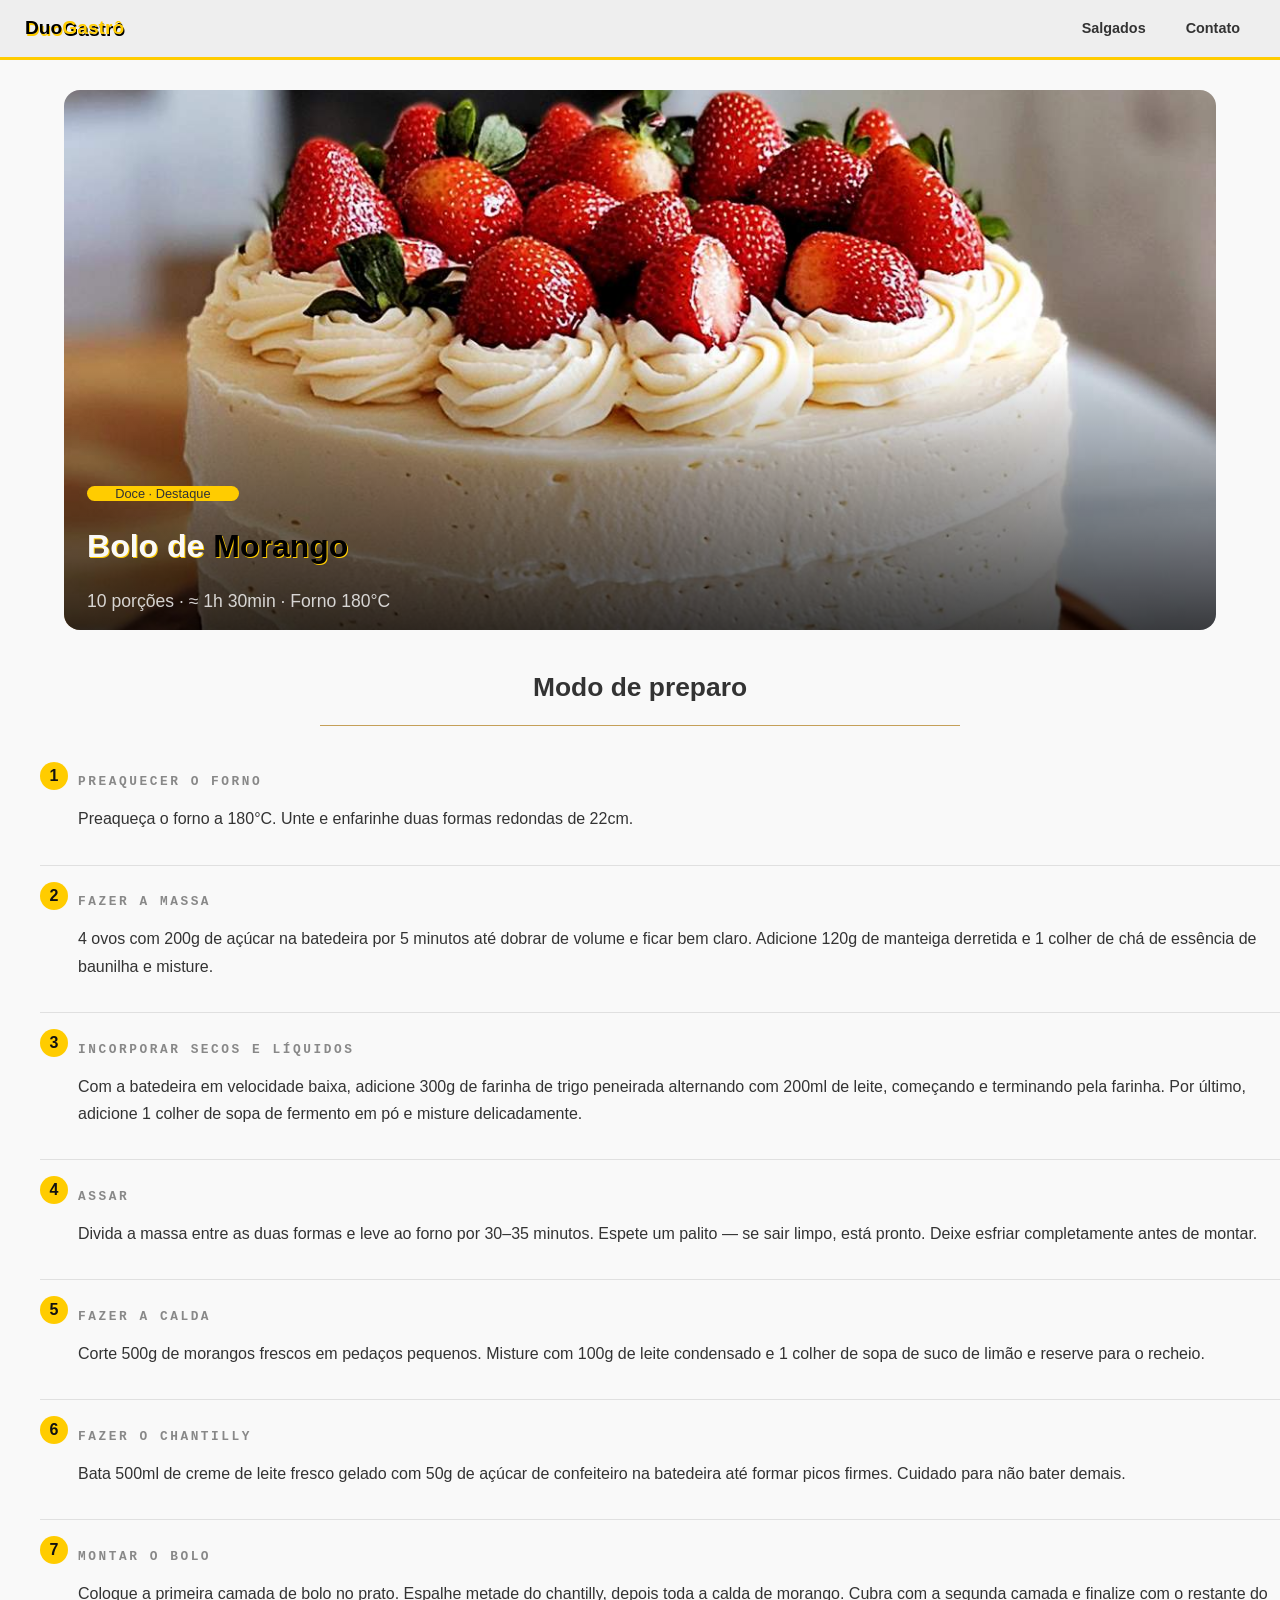
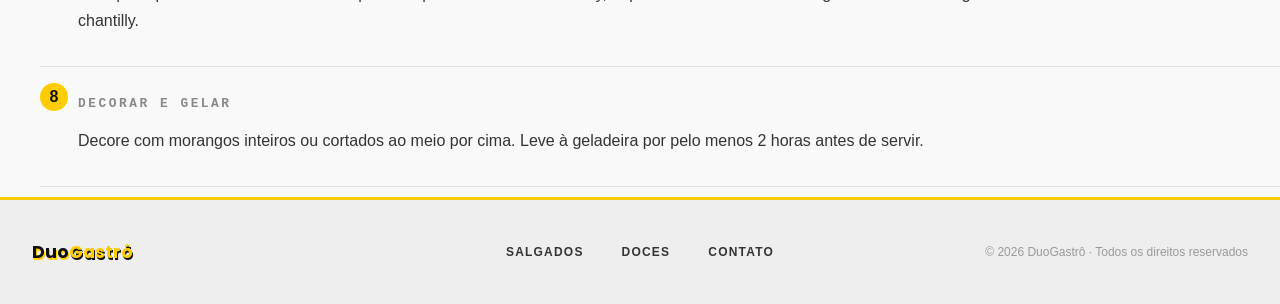
==== páginas/Doce.html @ 32baa370 "first commit da página" ====
<!DOCTYPE html>
<html lang="pt-br">

<head>
  <meta charset="UTF-8">
  <meta name="viewport" content="width=device-width, initial-scale=1.0">
  <title>Doce - DuoGastrô</title>
  <link rel="stylesheet" href="/style.css">
  <link href="https://fonts.googleapis.com/css2?family=Montserrat:wght@400;700&family=Poppins:wght@300;600&display=swap" rel="stylesheet">
  <meta name="description" content="Aprenda a fazer um delicioso Bolo de Morango com chantilly caseiro. Receita completa com 8 passos, ingredientes em gramas e dicas do chef — DuoGastrô.">
  <meta name="keywords" content="bolo de morango, receita bolo de morango, chantilly caseiro, bolo com morango fresco, receita doce, DuoGastrô">
  <meta name="author" content="DuoGastrô">
</head>

<body>
  <header class="header">
    <nav>
      <ul>
        <li><a class="txt" href="/index.html">
            <h1>Duo<span>Gastrô</span></h1>
          </a></li>
        <li><a class="nav-icn" href="/páginas/Salgado.html">Salgados</a></li>
        <li><a class="nav-icn" href="https://github.com/Erickhitman" target="_blank">Contato</a></li>
      </ul>
    </nav>
  </header>

  <main>
    <article class="article-doce">
      <div class="art-txt">
        <p>Doce · Destaque</p>
        <h1>Bolo de <span>Morango</span></h1>
        <p>10 porções · ≈ 1h 30min · Forno 180°C</p>
      </div>
    </article>

    <section class="section-salgado">
      <div class="ttle">
        <h1>Modo de preparo</h1>
        <div class="linha"></div>
      </div>
      <ol class="passos">
        <li class="passo">
          <div class="passo-num">1</div>
          <div class="passo-corpo">
            <p class="passo-title">Preaquecer o forno</p>
            <p class="passo-texto">Preaqueça o forno a 180°C. Unte e enfarinhe duas formas redondas de 22cm.</p>
          </div>
        </li>
        <li class="passo">
          <div class="passo-num">2</div>
          <div class="passo-corpo">
            <p class="passo-title">Fazer a massa</p>
            <p class="passo-texto">4 ovos com 200g de açúcar na batedeira por 5 minutos até dobrar de volume e ficar bem claro. Adicione 120g de manteiga derretida e 1 colher de chá de essência de baunilha e misture.</p>
          </div>
        </li>
        <li class="passo">
          <div class="passo-num">3</div>
          <div class="passo-corpo">
            <p class="passo-title">Incorporar secos e líquidos</p>
            <p class="passo-texto">Com a batedeira em velocidade baixa, adicione 300g de farinha de trigo peneirada alternando com 200ml de leite, começando e terminando pela farinha. Por último, adicione 1 colher de sopa de fermento em pó e misture delicadamente.</p>
          </div>
        </li>
        <li class="passo">
          <div class="passo-num">4</div>
          <div class="passo-corpo">
            <p class="passo-title">Assar</p>
            <p class="passo-texto">Divida a massa entre as duas formas e leve ao forno por 30–35 minutos. Espete um palito — se sair limpo, está pronto. Deixe esfriar completamente antes de montar.</p>
          </div>
        </li>
        <li class="passo">
          <div class="passo-num">5</div>
          <div class="passo-corpo">
            <p class="passo-title">Fazer a calda</p>
            <p class="passo-texto">Corte 500g de morangos frescos em pedaços pequenos. Misture com 100g de leite condensado e 1 colher de sopa de suco de limão e reserve para o recheio.</p>
          </div>
        </li>
        <li class="passo">
          <div class="passo-num">6</div>
          <div class="passo-corpo">
            <p class="passo-title">Fazer o chantilly</p>
            <p class="passo-texto">Bata 500ml de creme de leite fresco gelado com 50g de açúcar de confeiteiro na batedeira até formar picos firmes. Cuidado para não bater demais.</p>
          </div>
        </li>
        <li class="passo">
          <div class="passo-num">7</div>
          <div class="passo-corpo">
            <p class="passo-title">Montar o bolo</p>
            <p class="passo-texto">Coloque a primeira camada de bolo no prato. Espalhe metade do chantilly, depois toda a calda de morango. Cubra com a segunda camada e finalize com o restante do chantilly.</p>
          </div>
        </li>
        <li class="passo">
          <div class="passo-num">8</div>
          <div class="passo-corpo">
            <p class="passo-title">Decorar e gelar</p>
            <p class="passo-texto">Decore com morangos inteiros ou cortados ao meio por cima. Leve à geladeira por pelo menos 2 horas antes de servir.</p>
          </div>
        </li>
      </ol>
  </main>

  <footer class="footer">
    <a href="/index.html" class="footer-logo">Duo<span>Gastrô</span></a>

    <nav class="footer-nav">
      <a href="/páginas/Salgado.html">Salgados</a>
      <a href="/páginas/Doce.html">Doces</a>
      <a href="https://github.com/Erickhitman" target="_blank">Contato</a>
    </nav>

    <p class="footer-copy">© 2026 DuoGastrô · Todos os direitos reservados</p>
  </footer>
</body>

</html>
---- style.css ----
body {
  background-color: #f9f9f9;
  color: #333333;
  margin: 0;
  padding: 0;
  font-family: "Segoe UI", Tahoma, Geneva, Verdana, sans-serif;
  font-size: 62.5%;
  display: flex;
  flex-direction: column;
  min-height: 100vh;
}

.header {
  width: 100%;
  margin: 0;
  padding: 0;
  background-color: #eeeeee;
  border-bottom: 3px solid #ffcc00;
  z-index: 3;
}

.header > nav > ul {
  display: flex;
  list-style: none;
  margin: 0;
  padding: 0 20px;
  align-items: center;
}

.header > nav > ul > li {
  padding: 1.5px 5px;
}

.header > nav > ul > li > .nav-icn {
  text-decoration: none;
  color: #333333;
  padding: 8px 15px;
  font-weight: 700;
  font-size: 0.9rem;
}

.header > nav > ul > li > .nav-icn:hover {
  background-color: #ffcc00;
  border-radius: 15px;
  vertical-align: middle;
  color: black;
  transition: 0.5s;
  font-size: 1rem;
}

.header > nav > ul > li:first-child {
  margin-right: auto;
}
.header > nav > ul > li > .txt {
  text-decoration: none;
  font-size: 0.8rem;
}

.header > nav > ul > li > .txt > h1 {
  color: black;
  text-shadow: 1px 2px 0 #ffcc00;
}

.header > nav > ul > li > .txt > h1:hover {
  color: #ffcc00;
  text-shadow: 1px 2px 0 black;
}

.header > nav > ul > li > .txt > h1 > span {
  color: #ffcc00;
  text-shadow: 1px 2px 0 black;
  transition: 0.4s;
}

.header > nav > ul > li > .txt > h1:hover > span {
  color: black;
  text-shadow: 1px 2px 0 #ffcc00;
  transition: 0.4s;
}

main {
  flex: 1;
}

.title {
  font-family: "Poppins";
  letter-spacing: 1.5px;
  font-size: 1rem;
}

.title > h1 {
  text-align: center;
  margin-top: 8%;
  color: black;
  text-shadow: 1px 2px 0 #ffcc00;
}

.title > h1 > ins {
  text-decoration: none;
  color: #ffcc00;
  text-shadow: 1px 2px 0 black;
}

.title > h1 > span {
  font-weight: 400;
  color: #333333;
  text-shadow: none;
}

.title > h1 > span > #sal {
  color: #800020;
}

.title > h1 > span > #sugar {
  color: #c5a059;
}

.cards-container {
  display: flex;
  justify-content: center;
  gap: 40px;
  flex-wrap: wrap;
  padding: 32px 24px 64px;
}

.card {
  background-color: #eeeeee;
  border-radius: 24px;
  width: 340px;
  height: 410px;
  display: flex;
  flex-direction: column;
  align-items: center;
  padding: 3px;
}

.card img {
  width: 280px;
  height: 280px;
  object-fit: cover;
  border-radius: 16px;
}

.card h2 {
  font-size: 1.2rem;
  min-height: 2.8em;
  display: flex;
  align-items: center;
  justify-content: center;
}

.card p {
  font-size: 1rem;
  display: flex;
  align-items: center;
  justify-content: center;
}

.card a {
  display: block;
  border-radius: 16px;
  overflow: hidden;
  text-decoration: none;
  color: #333333;
}

.footer {
  background-color: #eeeeee;
  border-top: 3px solid #ffcc00;
  display: flex;
  align-items: center;
  min-height: 64px;
  justify-content: space-between;
  flex-wrap: wrap;
  gap: 16px;
  padding: 20px 32px;
  position: relative;
}

.footer-logo {
  font-family: "Poppins", sans-serif;
  font-size: 1.1rem;
  font-weight: 700;
  color: #111;
  text-decoration: none;
  text-shadow: 1px 2px 0 #ffcc00;
}
.footer-logo span {
  color: #ffcc00;
  text-shadow: 1px 2px 0 #111;
}

.footer-nav {
  display: flex;
  gap: 10px;
  position: absolute;
  left: 50%;
  transform: translateX(-50%);
}
.footer-nav a {
  font-size: 0.75rem;
  font-weight: 600;
  letter-spacing: 0.1em;
  text-transform: uppercase;
  color: #333;
  text-decoration: none;
  padding: 6px 14px;
}
.footer-nav a:hover {
  background: #ffcc00;
  color: #111;
  transition: 0.5s;
  border-radius: 20px;
}

.footer-copy {
  font-size: 0.75rem;
  color: #999;
}

.article-salgado,
.article-doce {
  height: 60vh;
  width: 90%;
  background-size: cover;
  background-position: center 40%;
  display: flex;
  align-items: flex-end;
  margin: 30px auto 0;
  position: relative;
}

.article-salgado {
  background-image: url("img/fricasse.webp");
  border-radius: 16px;
}

.article-doce {
  background-image: url("img/Bolo\ de\ morango.jpg");
  border-radius: 16px;
  background-position: center 20%;
}

.article-salgado::after,
.article-doce::after {
  content: "";
  position: absolute;
  inset: 0;
  background: linear-gradient(to top, rgba(0, 0, 0, 0.75) 0%, transparent 50%);
  border-radius: 16px;
}

.art-txt {
  margin-left: 2%;
  padding: 0;
  z-index: 1;
}

.art-txt > p:first-child {
  background-color: #ffcc00;
  min-width: 30%;
  width: auto;
  max-width: 50%;
  font-size: 0.8rem;
  text-align: center;
  border-radius: 20px;
}

.art-txt > h1 {
  text-shadow: 1px 1px 0 #ffcc00;
  color: #f9f9f9;
  font-size: 2rem;
}

.art-txt > h1 > span {
  color: black;
  text-shadow: 1px 1px 0 #ffcc00;
}

.art-txt > p:last-child {
  color: #f9f9f9d2;
  font-size: 1.1rem;
}

.ttle {
  display: flex;
  justify-content: center;
  align-items: center;
  flex-direction: column;
  margin-top: 20px;
  font-size: 1.1rem;
}

.linha {
  border-bottom: 1px solid #c5a059;
  width: 50%;
  margin-top: 0;
  padding-top: 0;
  margin-bottom: 10px;
}

.passos {
  list-style: none;
}

.passo {
  display: flex;
  gap: 10px;
  padding: 16px 0;
  border-bottom: 1px solid #e0e0e0;
}

.passo-num {
  width: 28px;
  height: 28px;
  border-radius: 50%;
  background: #ffcc00;
  color: #111111;
  font-size: 1rem;
  font-weight: 600;
  display: flex;
  align-items: center;
  justify-content: center;
}

.passo-corpo {
  flex: 1;
}

.passo-title {
  font-size: 0.8rem;
  font-weight: 600;
  letter-spacing: 0.2em;
  font-family: monospace;
  text-transform: uppercase;
  color: #888;
  margin-bottom: 6px;
}

.passo-texto {
  font-size: 1rem;
  line-height: 1.7;
  color: #333;
}
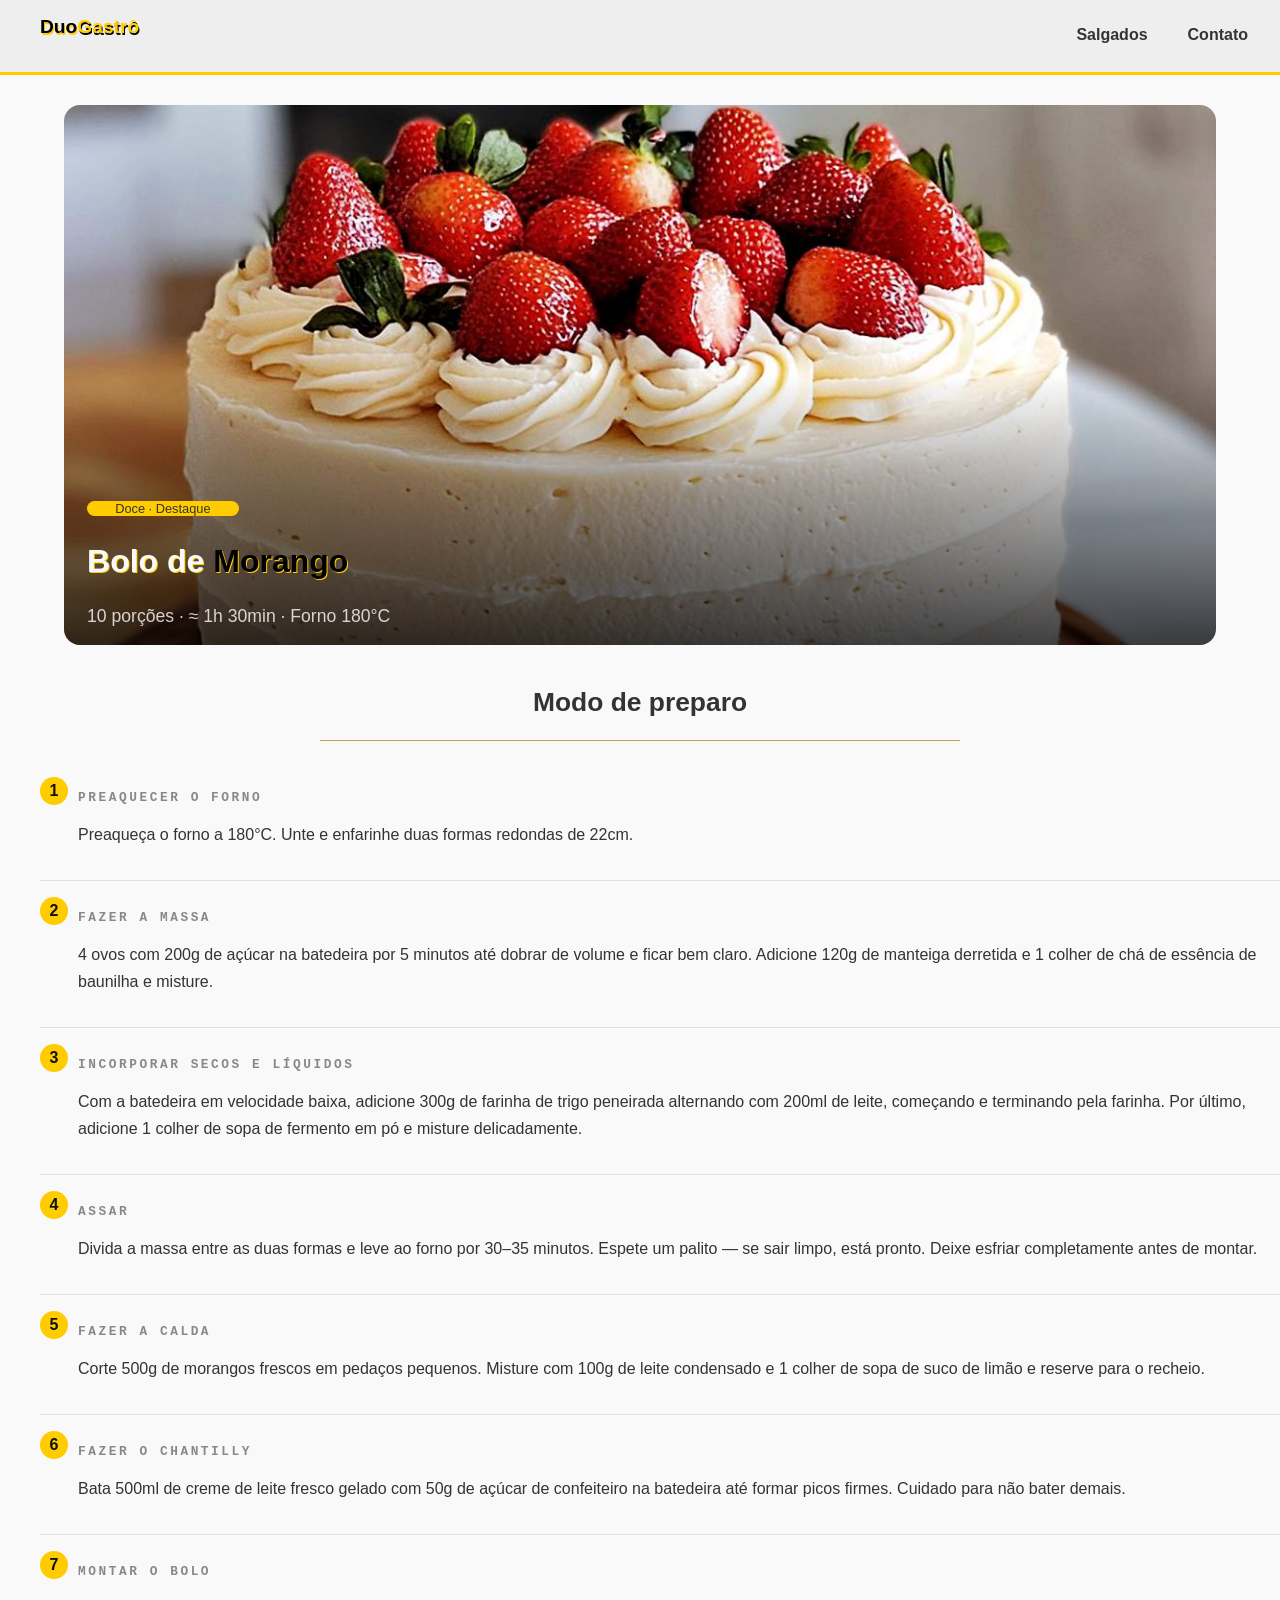
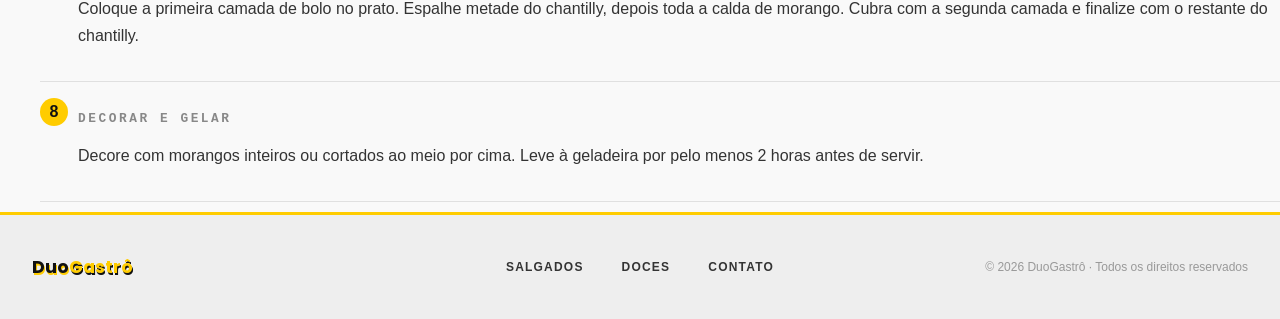
==== commit 4c6b8c3b: "Atribuindo responsividade" ====
--- a/páginas/Doce.html
+++ b/páginas/Doce.html
@@ -19,8 +19,10 @@
         <li><a class="txt" href="/index.html">
             <h1>Duo<span>Gastrô</span></h1>
           </a></li>
-        <li><a class="nav-icn" href="/páginas/Salgado.html">Salgados</a></li>
-        <li><a class="nav-icn" href="https://github.com/Erickhitman" target="_blank">Contato</a></li>
+        <div class="nav-icn">
+          <li><a href="/páginas/Salgado.html">Salgados</a></li>
+          <li><a href="https://github.com/Erickhitman" target="_blank">Contato</a></li>
+        </div>
       </ul>
     </nav>
   </header>
--- a/style.css
+++ b/style.css
@@ -12,67 +12,81 @@
 
 .header {
   width: 100%;
-  margin: 0;
-  padding: 0;
+  height: 8vh;
   background-color: #eeeeee;
   border-bottom: 3px solid #ffcc00;
   z-index: 3;
 }
 
+
 .header > nav > ul {
   display: flex;
   list-style: none;
   margin: 0;
-  padding: 0 20px;
-  align-items: center;
-}
-
-.header > nav > ul > li {
-  padding: 1.5px 5px;
-}
-
-.header > nav > ul > li > .nav-icn {
+  align-items: center;
+}
+
+.nav-icn {
+  display: flex;
+  justify-content: space-between; 
+  align-items: center;
+  list-style: none;
+  height: 100%;
+  margin: 0;
+  padding: 0 2rem;
+  gap: 40px;
+}
+
+.nav-links {
+  display: flex;
+  gap: 40px;
+  align-items: center;
+}
+
+.nav-icn a {
   text-decoration: none;
   color: #333333;
-  padding: 8px 15px;
   font-weight: 700;
-  font-size: 0.9rem;
-}
-
-.header > nav > ul > li > .nav-icn:hover {
+  font-size: 1rem;
+}
+
+
+.nav-links a:hover {
   background-color: #ffcc00;
   border-radius: 15px;
-  vertical-align: middle;
+  padding: 0.5rem;
   color: black;
   transition: 0.5s;
-  font-size: 1rem;
+  font-size: 1.1rem;
 }
 
 .header > nav > ul > li:first-child {
   margin-right: auto;
 }
-.header > nav > ul > li > .txt {
+
+.txt {
   text-decoration: none;
   font-size: 0.8rem;
 }
 
-.header > nav > ul > li > .txt > h1 {
+.txt > h1 {
   color: black;
   text-shadow: 1px 2px 0 #ffcc00;
-}
-
-.header > nav > ul > li > .txt > h1:hover {
+  padding-bottom: 1rem;
+}
+
+.txt > h1:hover {
   color: #ffcc00;
   text-shadow: 1px 2px 0 black;
 }
 
-.header > nav > ul > li > .txt > h1 > span {
+.txt > h1 > span {
   color: #ffcc00;
   text-shadow: 1px 2px 0 black;
   transition: 0.4s;
 }
 
-.header > nav > ul > li > .txt > h1:hover > span {
+.txt > h1:hover > span {
   color: black;
   text-shadow: 1px 2px 0 #ffcc00;
   transition: 0.4s;
@@ -342,3 +356,59 @@
   line-height: 1.7;
   color: #333;
 }
+
+@media (max-width: 768px) {
+  footer,
+  header {
+    min-width: 100vw;
+  }
+
+  .header {
+    min-height: 15vh;
+  }
+
+  .header > * {
+    margin: 0;
+    padding: 0;
+  }
+
+  .nav-icn > a {
+    text-decoration: none;
+  }
+
+  .nav-title {
+    display: none;
+  }
+
+  .nav-icn {
+    display: flex;
+    flex-direction: row;
+    padding: 0;
+    margin: 0 1rem;
+    height: 15vh;
+    width: 100vw;
+    justify-content: space-evenly;
+    align-items: center;
+    gap: 20px;
+  }
+
+  .footer {
+    margin: 0;
+    padding: 0;
+    height: 5vh;
+  }
+  .footer-logo {
+    display: none;
+  }
+
+  .footer-nav {
+    display: none;
+  }
+
+  .footer-copy {
+    width: 100%;
+    display: flex;
+    justify-content: center;
+    align-items: center;
+  }
+}
